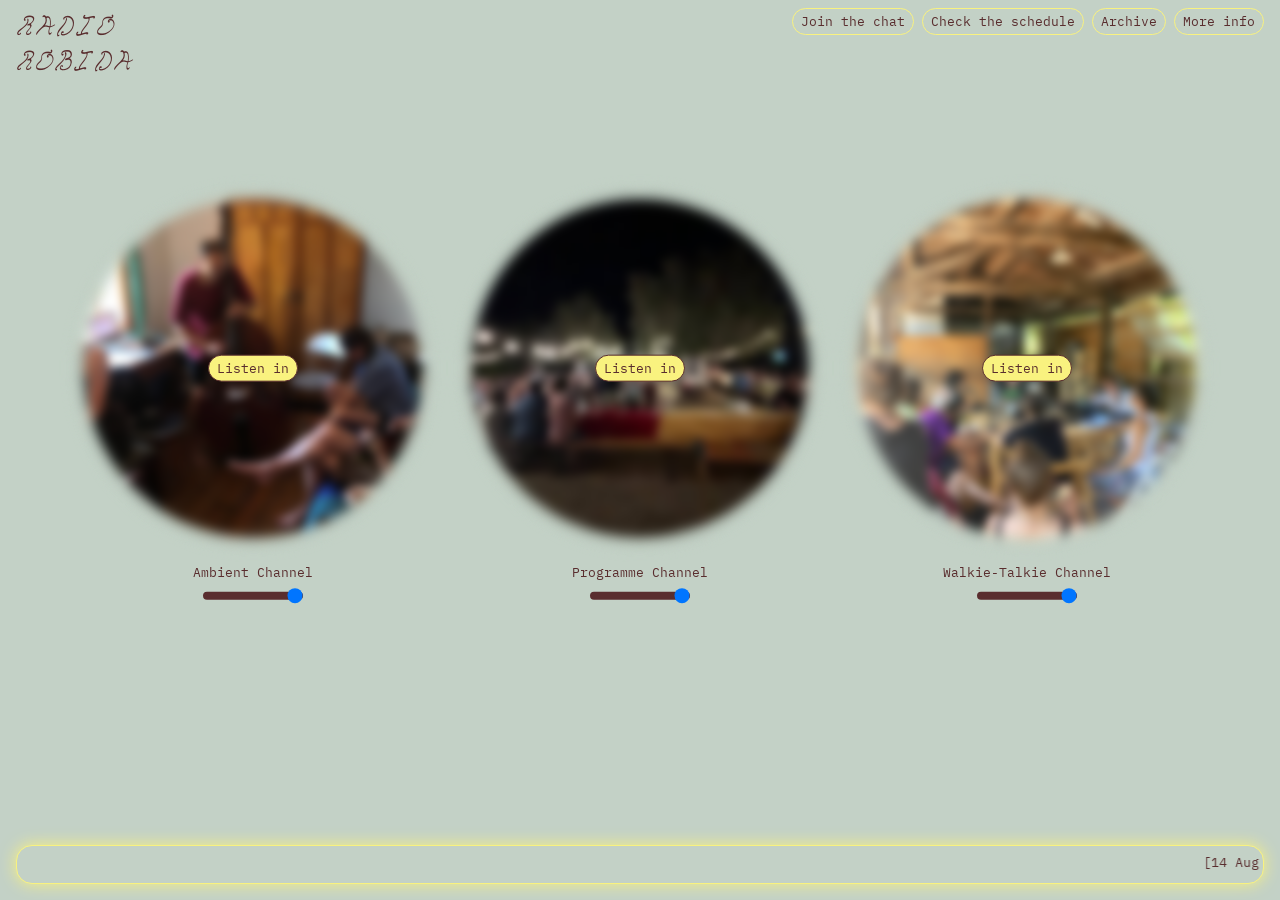
==== index.html @ 1dc38f47 "Update index.html" ====
<!DOCTYPE html>
<html lang="en">
<head>
    <meta charset="UTF-8">
    <meta name="viewport" content="width=device-width, initial-scale=1.0">
    <title>Radio Robida</title>
    <link rel="stylesheet" href="style.css">
    <link href="https://fonts.googleapis.com/css2?family=IBM+Plex+Mono:ital@0;1&amp;display=swap" rel="stylesheet">
    <!--  How to make a website for radio that is site- and time-specific?

    Isn’t it strange how you tune into an internet radio stream by clicking play, as if you start the broadcast rather than join in on something that is already happening? Instead of showing the playtime of the individual user, can we emphasise the place in time within the entire broadcast?

    How can we bring a remote audience into a site-specific, ongoing broadcast that portrays the passage of time as well as the activity and life of that space? Can we create an online space for a collective experience?  -->
</head>
<body>
    <div class="site-container">
        <header class="header">
            <div class="header__title">
                <a href="" class="site-title">Radio<br>Robida</a>
            </div>
            <div>
                <nav class="header__nav">
                    <button class="chat__toggleBtn button">Join the chat</button>
                    <button class="schedule__toggleBtn button">Check the schedule</button>
                    <a href="https://soundcloud.com/radio-robida" class="button" target="_blank">Archive</a>
                    <a href="https://robidacollective.com/projects/radio-robida" class="button" target="_blank">More info</a>
                </nav>
            </div>
        </header>
        <main class="main">
            <section class="section">
                <div class="stream">
                    <div class="stream__channel" id="one">
                        <div class="stream__background"></div>
                        <div class="audio">
                            <audio class="audio__source" src="https://radio.goodtimesbadtimes.club/radio/8030/radio.mp3"></audio>
                            <div class="audio__ui">
                                <button class="button audio__playBtn">Listen in</button>
                            </div>
                        </div>
                        <p class="stream__name">Ambient Channel</p>
                    </div>
                    <div class="stream__channel stream__channel--mid" id="two">
                        <div class="stream__background"></div>
                        <div class="audio">
                            <audio class="audio__source" src="https://radio.goodtimesbadtimes.club/radio/8060/radio.mp3"></audio>
                            <div class="audio__ui">
                                <button class="button audio__playBtn">Listen in</button>
                            </div>
                        </div>
                        <p class="stream__name">Programme Channel</p>
                    </div>
                    <div class="stream__channel" id="three">
                        <div class="stream__background"></div>
                        <div class="audio">
                            <audio class="audio__source" src="https://radio.goodtimesbadtimes.club/radio/8010/radio.mp3"></audio>
                            <div class="audio__ui">
                                <button class="button audio__playBtn">Listen in</button>
                            </div>
                        </div>
                        <p class="stream__name">Walkie-Talkie Channel</p>
                    </div>
                </div>
        </main>
        <aside>
            <section>
                <div id="schedule" class="draggable schedule hidden">
                    <button class="button schedule__toggleBtn draggable__toggleBtn">&times;</button>
                    <ul id="scheduleList" class="schedule__list draggable__content"></ul>
                </div>
            </section>
            <section>
                <div id="chat" class="chat draggable hidden">
                    <button class="button chat__toggleBtn draggable__toggleBtn">&times;</button>
                    <div class="chat__embed draggable__content">
                        <script id="cid0020000246831166936" data-cfasync="false" async src="https://st.chatango.com/js/gz/emb.js" style="width: 100%;height: 100%;">{"handle":"radiorobida","arch":"js","styles":{"a":"E6E6E6","b":100,"c":"000000","d":"000000","k":"E6E6E6","l":"E6E6E6","m":"E6E6E6","p":"10","q":"E6E6E6","r":100,"allowpm":0,"cnrs":"0.35","fwtickm":1,"showx":0,"surl":0,"fwtickm":0}}</script>
                    </div>
                </div>
            </section>
        </aside>
        <footer class="footer">
            <div class="timeline-wrapper">
                <button id="toggleViewBtn" class="button">+/-</button>
                <div id="timeline" class="timeline timeline--week">
                <div class="timeline__track"></div>
                </div>
            </div>
            <div class="announcements">
                <marquee scrollamount="3" class="announcements__marquee">
                    <span>Announcements....</span>
                </marquee>
            </div>
    
        </footer>
    </div>

</body>

<!-- TELEGRAM SCRIPTS -->

<script>

// IMAGES
  async function loadChannelImages() {
  try {
    const response = await fetch('telegram/telegram_data/channel_images.json', { cache: 'no-store' });
    if (!response.ok) {
      console.error('❌ Failed to load channel_images.json');
      return;
    }

    const images = await response.json();

    Object.entries(images).forEach(([id, imagePath]) => {
      const channelDiv = document.getElementById(id);
      if (channelDiv) {
        const bgDiv = channelDiv.querySelector('.stream__background');
        if (bgDiv) {
          bgDiv.style.backgroundImage = `url('${imagePath}')`;
          bgDiv.style.backgroundSize = 'cover';
          bgDiv.style.backgroundPosition = 'center';
          bgDiv.style.backgroundRepeat = 'no-repeat';
        } else {
          console.warn(`⚠️ No .stream__background found inside #${id}`);
        }
      } else {
        console.warn(`⚠️ No div found with id "${id}"`);
      }
    });
  } catch (err) {
    console.error('❌ Error loading or applying channel images:', err);
  }
}

document.addEventListener('DOMContentLoaded', loadChannelImages);


// ANNOUNCEMENTS

function formatCEST(dateString) {
    // Parse "YYYY-MM-DD HH:mm"
    const [datePart, timePart] = dateString.split(' ');
    const [year, month, day] = datePart.split('-').map(Number);
    const [hour, minute] = timePart.split(':').map(Number);

    // Create UTC date and shift to CEST (UTC+2)
    const utcMillis = Date.UTC(year, month - 1, day, hour - 2, minute);
    const date = new Date(utcMillis);

    // Always format in CEST
    const options = {
        timeZone: 'Europe/Berlin', // CEST/CET
        hour: '2-digit',
        minute: '2-digit',
        day: '2-digit',
        month: 'short'
    };

    return date.toLocaleString('en-GB', options).replace(',', '');
}

async function loadAnnouncements() {
    try {
        const response = await fetch('telegram/telegram_data/announcements.json', {
            cache: 'no-store'
        });

        if (!response.ok) {
            console.error("Failed to load announcements.json");
            return;
        }

        const announcements = await response.json();

        if (!Array.isArray(announcements) || announcements.length === 0) {
            console.log("No announcements found");
            return;
        }

        const latestThree = announcements
            .sort((a, b) => new Date(b.date) - new Date(a.date))
            .slice(0, 3);

        const marqueeText = latestThree
            .map(a => `[${formatCEST(a.date)} CEST] ${a.text}`)
            .join(' 🟢 ');

        const marquee = document.querySelector('.announcements__marquee span');
        if (marquee) {
            marquee.textContent = marqueeText;
        }
    } catch (err) {
        console.error("Error loading announcements:", err);
    }
}

document.addEventListener('DOMContentLoaded', loadAnnouncements);
</script>




<script src="script.js"></script>
<script src="timeline.js"></script>
</html>
---- style.css ----
@font-face {
  font-family: 'Briz';
  src: url(/fonts/Briz.otf) format("opentype");
}

:root {
    /* || PRIMITIVES */
    --color_000:    #ffffff;
    --color_005:    #f2f2f2;
    --color_010:    #E5E5E5;
    --color_020:    #CCCCCC;
    --color_030:    #B2B2B2;
    --color_040:    #999999;
    --color_050:    #808080;
    --color_060:    #666666;
    --color_070:    #4D4D4D;
    --color_080:    #333333;
    --color_090:    #1A1A1A;
    --color_100:    #000000;

    --color_sage:  #C3D1C6;
    --color_brown: #592D2E;
    --color_yellow:#F9F27F;


    --spacing_0:    0;
    --spacing_xs:   0.25rem;
    --spacing_s:    0.5rem;
    --spacing_m:    1rem;
    --spacing_l:    2rem;
    --spacing_xl:   4rem;

    --radius_s:     0.5rem;
    --radius_m:     1rem;
    --radius_l:     50%;

    --font-size_s:  0.8rem;
    --font-size_m:  1rem;
    --font-size_l:  1.5rem;
    --font-size_xl: 2rem;

    --font_primary:         'IBM Plex Mono', monospace;
    --font_secondary:       'Briz', times new roman, serif;

    --font-weight_regular:  normal;
    --font-weight_bold:     bold;

    --line-height_normal:   1.2;

    /* || SEMANTIC */
    --color_background_primary:     var(--color_sage);
    --color_background_secondary:   var(--color_yellow);
    --color_background_tertiary:    var(--color_brown);
    --color_text_normal:            var(--color_brown);
    --color_text_muted:               var(--color_sage);
    --color_text_hover: ;
    --color_border_normal:          var(--color_brown);
    --color_border_muted:           var(--color_yellow);

    --spacing_outer-margin:         0 var(--spacing_m);
    --spacing_section-margin:       var(--spacing_s) 0;
    --spacing_inner-padding:        var(--spacing_s);
    --spacing_button-padding:       var(--spacing_xs) var(--spacing_s);

    --main-height:                  calc(100vh - 21rem);

    --font-size_title:              var(--font-size_xl);
    --font-size_body:               var(--font-size_m);
    --font-size_button:             var(--font-size_s);

    --border_normal:                1px solid var(--color_border_normal);
    --border_muted:                 1px solid var(--color_border_muted);

    /* || COMPONENT-SPECIFIC */
}

* {
    -ms-overflow-style: none;  /* IE and Edge */
    scrollbar-width: none;  /* Firefox */
}
 /* Hide scrollbar for Chrome, Safari and Opera */
*::-webkit-scrollbar {
  display: none;
}

html {
    font-size: 16px;
}
@media (max-width: 767px) {
    html {
        font-size: 12px;
    }
}

body {
    background-color: var(--color_background_primary);
    color: var(--color_text_normal);
    font-family: var(--font_primary);
    margin: 0;
    -webkit-font-smoothing: antialiased;
    -moz-osx-font-smoothing: grayscale; 
    -webkit-text-size-adjust: none;
}


.site-container {
    margin: var(--spacing_outer-margin);
}

.header {
    margin: var(--spacing_section-margin);
    display: flex;
    justify-content: space-between;
}
.site-title {
    white-space: nowrap;
}
.header__nav {
    justify-content: end;
    display: flex;
    flex-wrap: wrap;
    gap: var(--spacing_s);
}

.main {
    position: relative;
    flex: 1;
    display: flex;
    flex-direction: column;
    height: var(--main-height);
}

.footer {
   /* margin: var(--spacing_section-margin);  */
   position: fixed;
   bottom: var(--spacing_m);
   width: calc(100vw - var(--spacing_l));
}


.section {
    margin: var(--spacing_section-margin);
}

.button {
    border: var(--border_muted);
    border-radius: var(--radius_m);
    background-color: var(--color_background_primary);
    color: var(--color_text_normal);
    font-family: inherit;
    font-size: var(--font-size_button);
    text-decoration: none;
    padding: var(--spacing_button-padding);
    cursor: pointer;
}

#toggleViewBtn {
    display: none;
}

.button-day:hover {
    background-color: var(--color_background_secondary);
}

.stream {
    position: absolute;
    left: 50%;
    top: 50%;
    transform: translate(-50%, -50%);
    width: calc(100vw - var(--spacing_xl));
    max-width: calc(var(--main-height) * 2);
    min-width: 300px;
    display: inline-grid;
    grid-template-columns: repeat(12, 1fr);
    column-gap: 2rem;
}
.stream__channel {
    position: relative;
    grid-column: span 4;
    display: flex;
    flex-direction: column;
    align-items: center;
    justify-content: center;
    padding: var(--spacing_inner-padding);
    border-radius: var(--radius_l);
    box-shadow: 0 0 0.5rem 0.5rem var(--color_background_primary);
    aspect-ratio: 1 / 1;
}

.stream__background {
    position: absolute;
    top: 0; left: 0; right: 0; bottom: 0;
    background-color: var(--color_background_secondary);
    box-shadow: inset 0 0 0.5rem 0.5rem var(--color_background_primary);
    border-radius: var(--radius_l);
    filter: blur(5px);
    transition: filter 0.5s ease;
    z-index: 0;
}

.stream__channel.clear .stream__background {
  filter: blur(0);
  box-shadow: none;
}

.stream__channel:hover .stream__background {
  filter: blur(0);
  box-shadow: none;
}

.stream__name {
    position: absolute;
    bottom: -3rem;
    text-align: center;
    font-size: var(--font-size_s);
}

@media (orientation: portrait) and (max-width: 900px) {
    .stream {
        max-width: calc(var(--main-height) * 0.8);
    }
    .stream__channel {
        grid-column: span 6;
    }
    .stream__channel--mid {
        order: -1;
        grid-column: 4 / span 6;
    }
    .stream__channel--mid .stream__name{
        top: -3rem;
    }
}


/* || TIMELINE */

@media (max-width: 767px) {
  #toggleViewBtn {
    display: none;
  }
}
.timeline {
    position: relative;
    width: 100%;
    height: 6rem;
    overflow-x: auto;
    margin-top: var(--spacing_s);
}

.timeline--week .timeline__track {
    width: 100%;
}

.timeline--day .timeline__track {
    display: flex;
    width: 100%;
}

.timeline__track {
    position: relative;
    height: 100%;
}

.timeline--day .timeline__day-cell {
    flex: 0 0 calc(100% / 7);
    scroll-snap-align: start;
    position: relative;
}

.timeline__date-marker {
    position: absolute;
    bottom: 0;
    font-size: var(--font-size_s);
    width: auto;
    border-left: var(--border_normal);
    height: 1rem;
    padding: var(--spacing_xs) var(--spacing_s);
}

.timeline__event {
    position: absolute;
    height: 1rem;
    background-color: var(--color_background_primary);
    border: var(--border_normal);
    border-radius: var(--radius_m);
    padding: 0 2px;
    box-sizing: border-box;
    cursor: pointer;
}
.timeline__event:hover {
    background-color: var(--color_background_secondary);
}

.timeline__playbar {
    position: absolute;
    bottom: 1.5rem;
    height: 100%;
    background-color: var(--color_background_secondary);
    border-right: red solid 1px;
    pointer-events: none;
    z-index: -1;
}

.timeline__line {
    position: absolute;
    bottom: 1.5rem;
    left: 0;
    right: 0;
    height: 1px;
    background: var(--color_background_tertiary);
}

/* || DRAGGABLE */

.draggable {
    position: absolute;
    cursor: move;
    z-index: 999;
}
.draggable__content {
    width: 400px;
    height: 500px;
    max-width: calc(100vw - var(--spacing_xl));
    max-height: calc(100vh - var(--spacing_xl));
}
.draggable__toggleBtn {
    position: absolute;
    top: var(--spacing_m);
    right: var(--spacing_m);
}

@media (max-width: 900px) {
    .draggable {
        position: fixed;
        top: 50%;
        left: 50%;
        transform: translate(-50%, -50%);
    }
}

/* || SCHEDULE */
.schedule {

}

.schedule.hidden {
    display: none;
}

.schedule__list {
    list-style: none;
    margin: 0;
    overflow-y: auto;
    background:  var(--color_background_tertiary);
    color: var(--color_text_muted);
    border-radius: var(--radius_m);
    padding: var(--spacing_inner-padding);
}

.schedule__item {
    margin: 5px 0;
    padding: 8px;
    border-bottom: 1px solid var(--color_border_muted);
    /* min-height: 500px; */
}

.active strong {
    text-decoration: underline;
}

.schedule-content img {
  border-radius: 4px;
  margin-top: 6px;
}

/* || CHAT */
.chat {

}

.chat.hidden {
    display: none;
}

.chat__embed {
    list-style: none;
    margin: 0;
    width: 400px;
    height: 500px;
    overflow-y: auto;
    background: white;
    border-radius: var(--radius_m);
    padding: var(--spacing_inner-padding);
}


/* || ANNOUNCEMENT TICKER */
.announcements {
    border: var(--border_muted);
    border-radius: var(--radius_m);
    margin-top: var(--spacing_m);
    background-color: var(--color_background_primary);
    box-shadow: 0 0 1rem var(--color_yellow);
    font-size: var(--font-size_s);
}
.announcements__marquee {
    padding: var(--spacing_s);
}


/* || TXT */
.site-title {
    font-family: var(--font_secondary);
    color: var(--color_text_normal);
    text-transform: uppercase;
    font-size: var(--font-size_title);
    text-decoration: none;
}


/* || AUDIO */
.audio {
  position: relative;
  z-index: 1;
  display: flex;
  justify-content: center;
  align-items: center;
  height: 100%;
}

.audio__ui {
    display: flex;
    flex-direction: column;
    align-items: center;
    z-index: 4;
}

.audio__playBtn {
    cursor: pointer;
    background: none;
    color: var(--color_brown);
    border: var(--border_normal);
    border-radius: var(--radius_m);
    background-color: var(--color_background_secondary);
    display: block;
}

.audio__playBtn:hover {
    background-color: var(--color_background_secondary);
}

.audio__volumeSlider {
    position: absolute;
    bottom: -4rem;
    width: 100px;
    margin-top: var(--spacing_s);
    cursor: pointer;
    -webkit-appearance: none;
    height: 0.5rem;
    border-radius: var(--radius_m);
    background-color: var(--color_background_tertiary);
    outline: none;
    transition: background 0.3s;
    display: block;
}
@media (max-width: 900px) {
  .audio__volumeSlider {
    display: none;
}
}
@media (max-width: 900px) {
  .stream__channel--mid .audio__volumeSlider {
    top: -3rem;
}
}

/* Track */
.audio__volumeSlider::-webkit-slider-runnable-track,
.audio__volumeSlider::-moz-range-track {
  height: 0.5rem;
  background-color: var(--color_background_tertiary);
  border-radius: var(--radius_m);
}

/* Thumb */
.audio__volumeSlider::-webkit-slider-thumb,
.audio__volumeSlider::-moz-range-thumb {
  -webkit-appearance: none;
  appearance: none;
  width: 1rem;
  height: 1rem;
  background-color: var(--color_background_primary);
  border: var(--border_normal);
  cursor: pointer;
  border-radius: var(--radius_l);
  margin-top: var(--spacing_s); /* center thumb */
}

.audio__volumeSlider::-webkit-slider-thumb:hover,
.audio__volumeSlider::-moz-range-thumb:hover {
  background: var(--color_background_secondary);
}

/* .audio__volumeSlider::-moz-range-thumb {
  width: 1rem;
  height: 1rem;
  background-color: var(--color_sage);
  border: var(--border_normal);
  cursor: pointer;
  border-radius: 50%;
  margin-top: var(--spacing_s);
  transition: background 0.3s;
} */
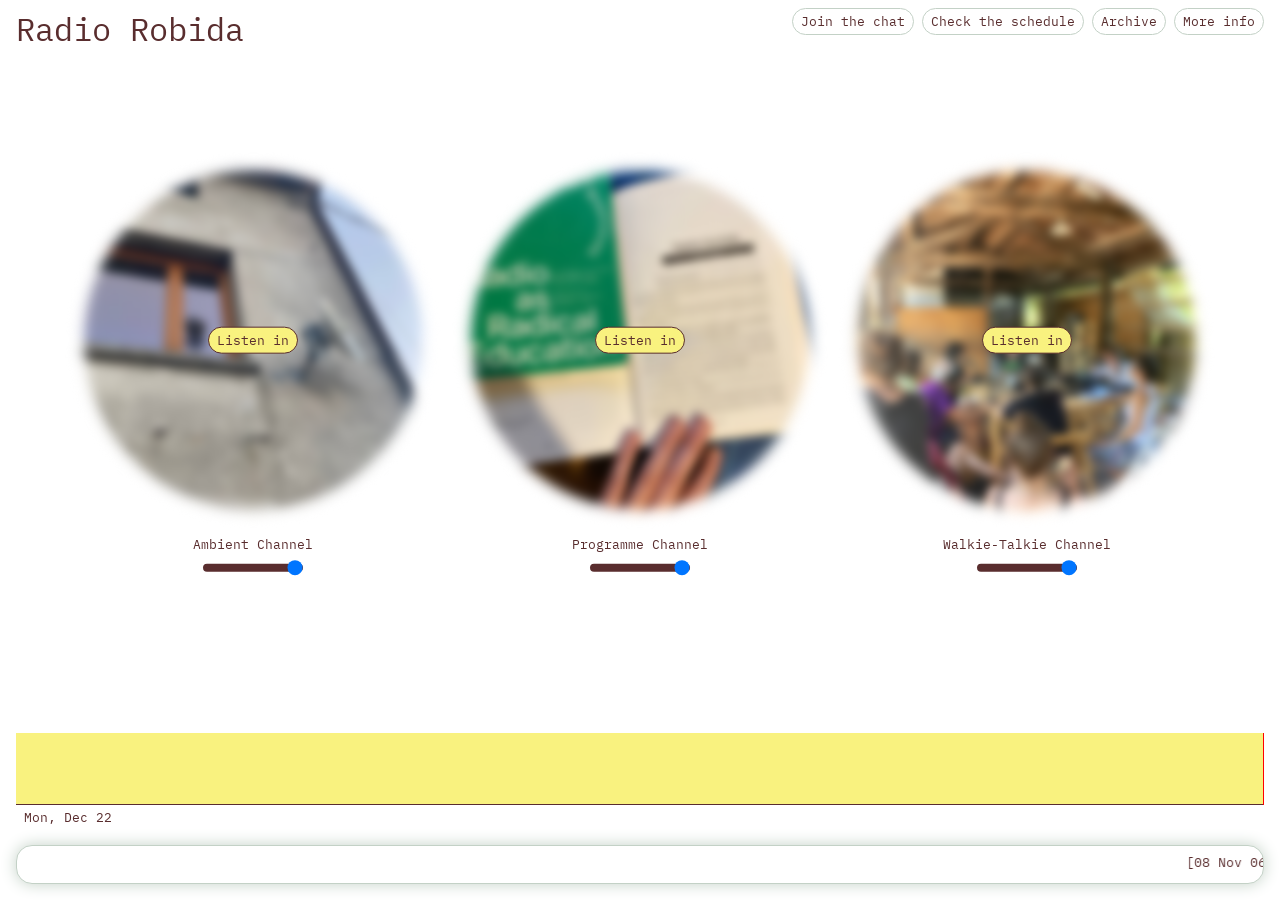
==== commit eb7a0fe7: "Visual update + broadcast date change" ====
--- a/index.html
+++ b/index.html
@@ -16,7 +16,7 @@
     <div class="site-container">
         <header class="header">
             <div class="header__title">
-                <a href="" class="site-title">Radio<br>Robida</a>
+                <a href="" class="site-title">Radio Robida</a>
             </div>
             <div>
                 <nav class="header__nav">
--- a/style.css
+++ b/style.css
@@ -48,14 +48,15 @@
     --line-height_normal:   1.2;
 
     /* || SEMANTIC */
-    --color_background_primary:     var(--color_sage);
+    --color_background_primary:     var(--color_000);
     --color_background_secondary:   var(--color_yellow);
     --color_background_tertiary:    var(--color_brown);
     --color_text_normal:            var(--color_brown);
-    --color_text_muted:               var(--color_sage);
+    --color_text_muted:             var(--color_000);
     --color_text_hover: ;
     --color_border_normal:          var(--color_brown);
-    --color_border_muted:           var(--color_yellow);
+    --color_border_muted:           var(--color_sage);
+    --color_shadow:                 var(--color_sage);
 
     --spacing_outer-margin:         0 var(--spacing_m);
     --spacing_section-margin:       var(--spacing_s) 0;
@@ -400,7 +401,7 @@
     border-radius: var(--radius_m);
     margin-top: var(--spacing_m);
     background-color: var(--color_background_primary);
-    box-shadow: 0 0 1rem var(--color_yellow);
+    box-shadow: 0 0 1rem var(--color_shadow);
     font-size: var(--font-size_s);
 }
 .announcements__marquee {
@@ -410,9 +411,9 @@
 
 /* || TXT */
 .site-title {
-    font-family: var(--font_secondary);
+    font-family: var(--font_primary);
     color: var(--color_text_normal);
-    text-transform: uppercase;
+    /* text-transform: uppercase; */
     font-size: var(--font-size_title);
     text-decoration: none;
 }
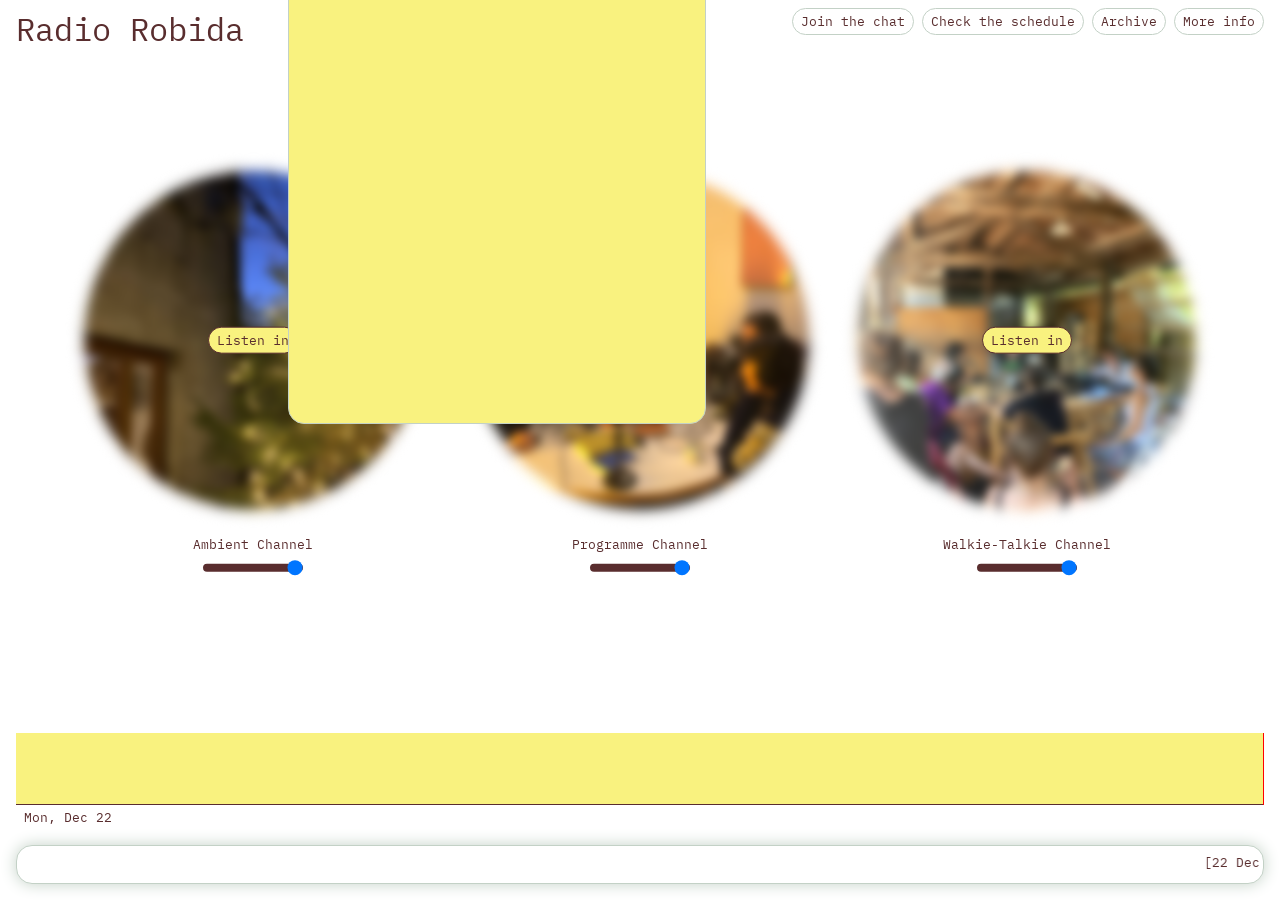
==== commit a9295c7b: "Chat open by default + some minor styling to chat background colour and border + schedule border" ====
--- a/index.html
+++ b/index.html
@@ -70,7 +70,7 @@
                 </div>
             </section>
             <section>
-                <div id="chat" class="chat draggable hidden">
+                <div id="chat" class="chat draggable">
                     <button class="button chat__toggleBtn draggable__toggleBtn">&times;</button>
                     <div class="chat__embed draggable__content">
                         <script id="cid0020000246831166936" data-cfasync="false" async src="https://st.chatango.com/js/gz/emb.js" style="width: 100%;height: 100%;">{"handle":"radiorobida","arch":"js","styles":{"a":"E6E6E6","b":100,"c":"000000","d":"000000","k":"E6E6E6","l":"E6E6E6","m":"E6E6E6","p":"10","q":"E6E6E6","r":100,"allowpm":0,"cnrs":"0.35","fwtickm":1,"showx":0,"surl":0,"fwtickm":0}}</script>
--- a/style.css
+++ b/style.css
@@ -1,8 +1,3 @@
-@font-face {
-  font-family: 'Briz';
-  src: url(/fonts/Briz.otf) format("opentype");
-}
-
 :root {
     /* || PRIMITIVES */
     --color_000:    #ffffff;
@@ -40,7 +35,6 @@
     --font-size_xl: 2rem;
 
     --font_primary:         'IBM Plex Mono', monospace;
-    --font_secondary:       'Briz', times new roman, serif;
 
     --font-weight_regular:  normal;
     --font-weight_bold:     bold;
@@ -355,6 +349,7 @@
     background:  var(--color_background_tertiary);
     color: var(--color_text_muted);
     border-radius: var(--radius_m);
+    border: var(--border_muted);
     padding: var(--spacing_inner-padding);
 }
 
@@ -375,9 +370,6 @@
 }
 
 /* || CHAT */
-.chat {
-
-}
 
 .chat.hidden {
     display: none;
@@ -389,7 +381,8 @@
     width: 400px;
     height: 500px;
     overflow-y: auto;
-    background: white;
+    background-color: var(--color_background_secondary);
+    border: var(--border_muted);
     border-radius: var(--radius_m);
     padding: var(--spacing_inner-padding);
 }
@@ -439,7 +432,7 @@
 .audio__playBtn {
     cursor: pointer;
     background: none;
-    color: var(--color_brown);
+    color: var(--color_background_tertiary);
     border: var(--border_normal);
     border-radius: var(--radius_m);
     background-color: var(--color_background_secondary);
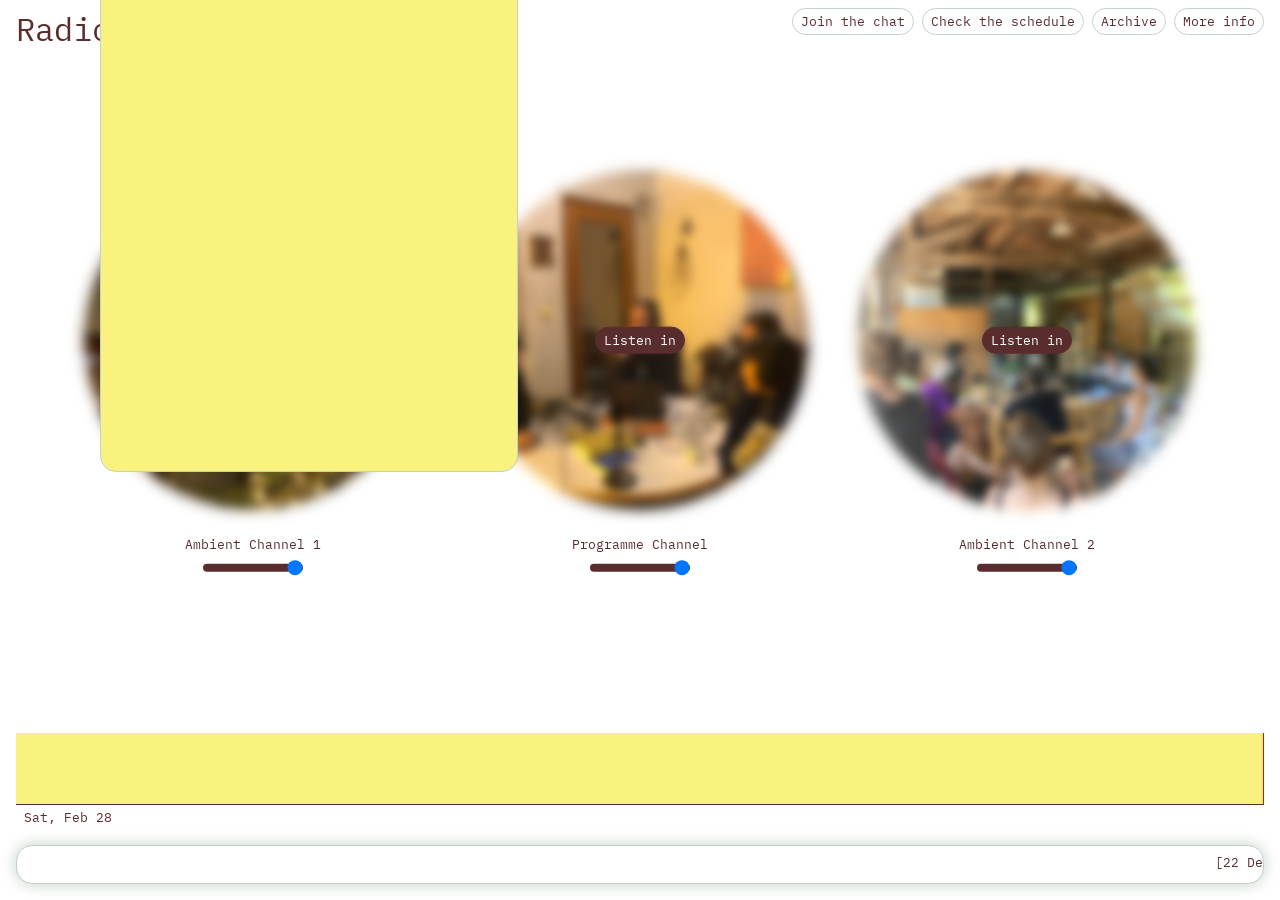
==== commit a67c090e: "Update channel names" ====
--- a/index.html
+++ b/index.html
@@ -38,7 +38,7 @@
                                 <button class="button audio__playBtn">Listen in</button>
                             </div>
                         </div>
-                        <p class="stream__name">Ambient Channel</p>
+                        <p class="stream__name">Ambient Channel 1</p>
                     </div>
                     <div class="stream__channel stream__channel--mid" id="two">
                         <div class="stream__background"></div>
@@ -58,7 +58,7 @@
                                 <button class="button audio__playBtn">Listen in</button>
                             </div>
                         </div>
-                        <p class="stream__name">Walkie-Talkie Channel</p>
+                        <p class="stream__name">Ambient Channel 2</p>
                     </div>
                 </div>
         </main>
--- a/style.css
+++ b/style.css
@@ -432,10 +432,10 @@
 .audio__playBtn {
     cursor: pointer;
     background: none;
-    color: var(--color_background_tertiary);
+    color: var(--color_background_primary);
     border: var(--border_normal);
     border-radius: var(--radius_m);
-    background-color: var(--color_background_secondary);
+    background-color: var(--color_background_tertiary);
     display: block;
 }
 
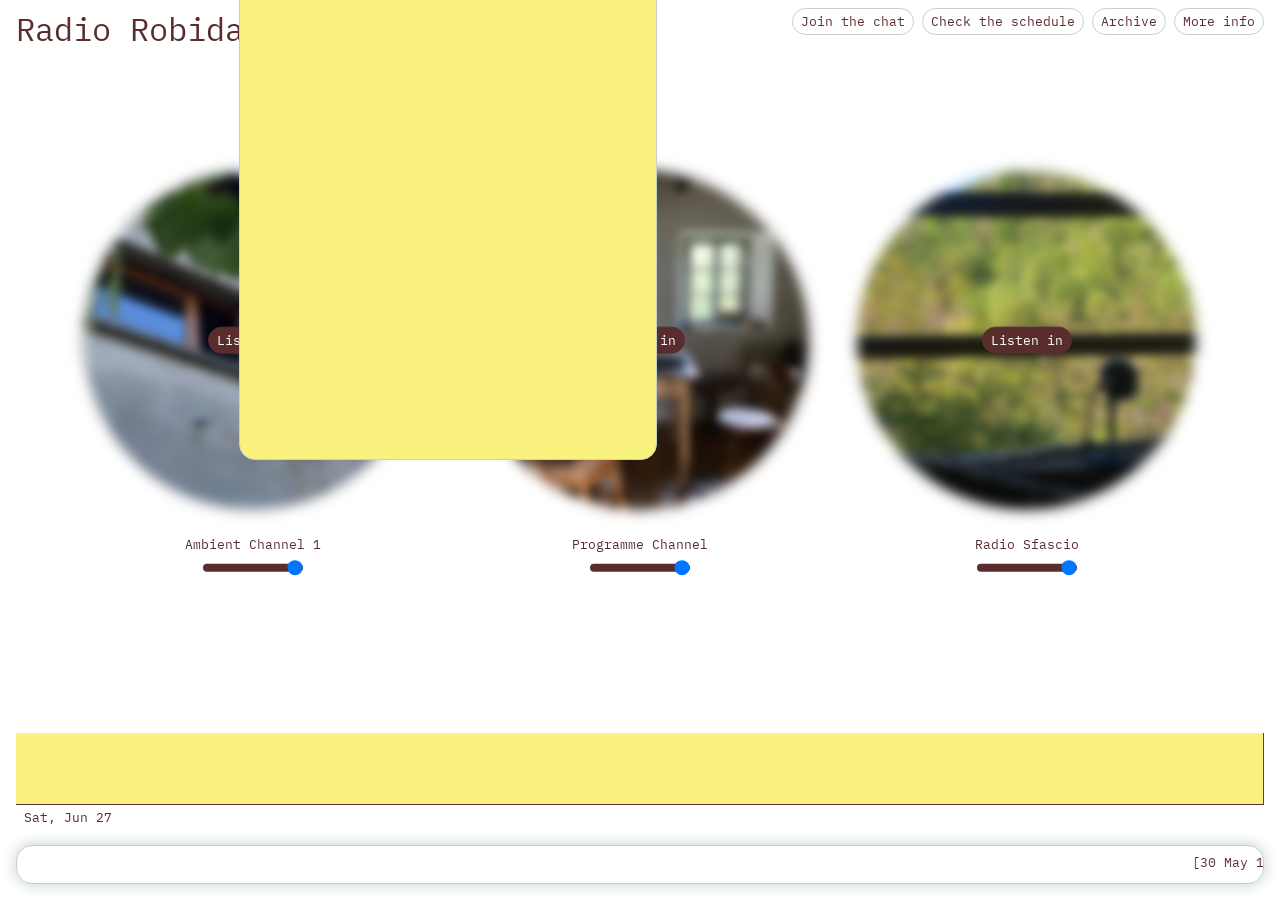
==== commit 8457c06e: "Update index.html" ====
--- a/index.html
+++ b/index.html
@@ -58,7 +58,7 @@
                                 <button class="button audio__playBtn">Listen in</button>
                             </div>
                         </div>
-                        <p class="stream__name">Ambient Channel 2</p>
+                        <p class="stream__name">Radio Sfascio</p>
                     </div>
                 </div>
         </main>
--- a/style.css
+++ b/style.css
@@ -224,6 +224,7 @@
     .stream__channel--mid .stream__name{
         top: -3rem;
     }
+    
 }
 
 
@@ -386,7 +387,11 @@
     border-radius: var(--radius_m);
     padding: var(--spacing_inner-padding);
 }
-
+@media (max-width: 900px) {
+    .chat {
+        display:none;
+    }
+}
 
 /* || ANNOUNCEMENT TICKER */
 .announcements {
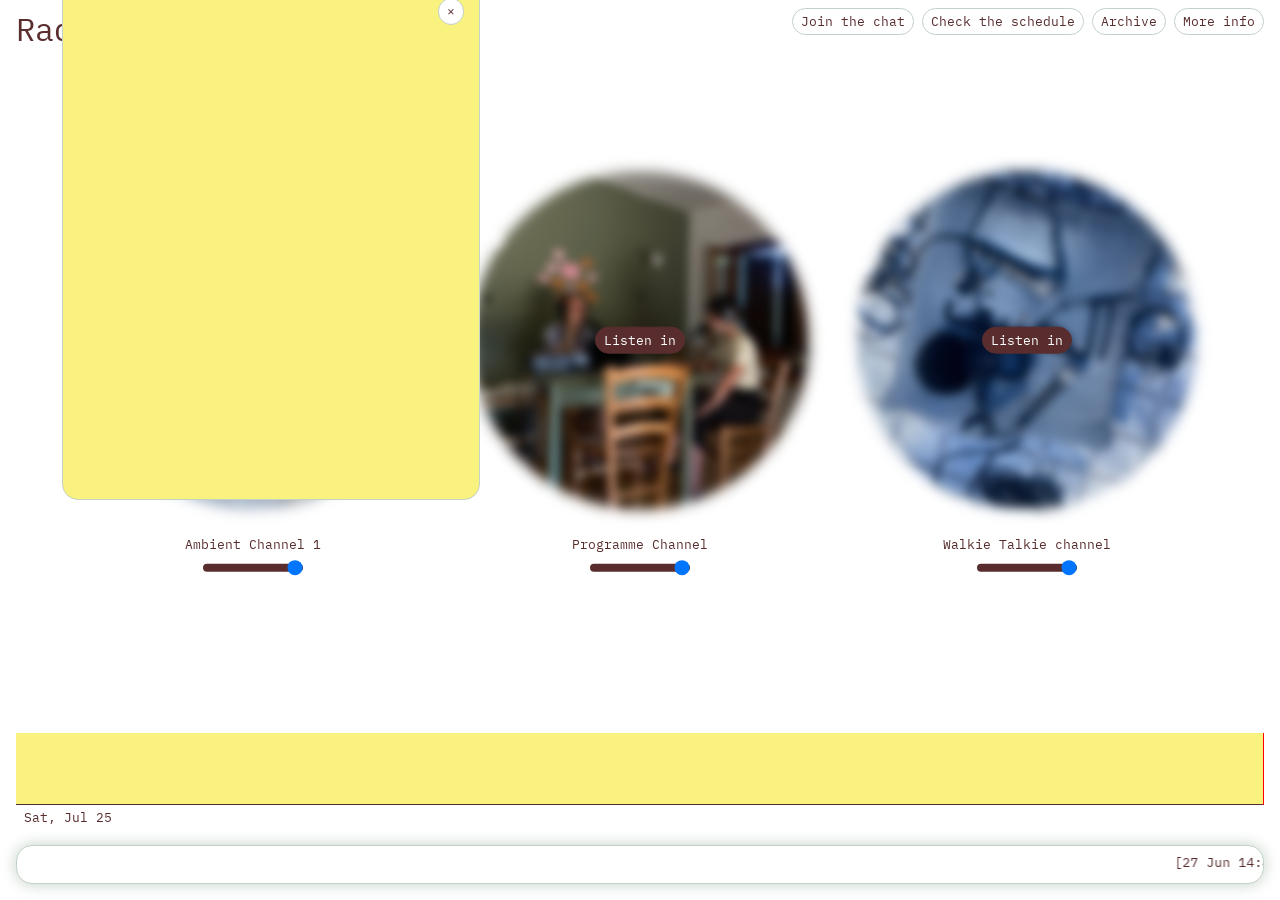
==== commit 44c8b948: "Update index.html" ====
--- a/index.html
+++ b/index.html
@@ -58,7 +58,7 @@
                                 <button class="button audio__playBtn">Listen in</button>
                             </div>
                         </div>
-                        <p class="stream__name">Radio Sfascio</p>
+                        <p class="stream__name">Walkie Talkie channel</p>
                     </div>
                 </div>
         </main>
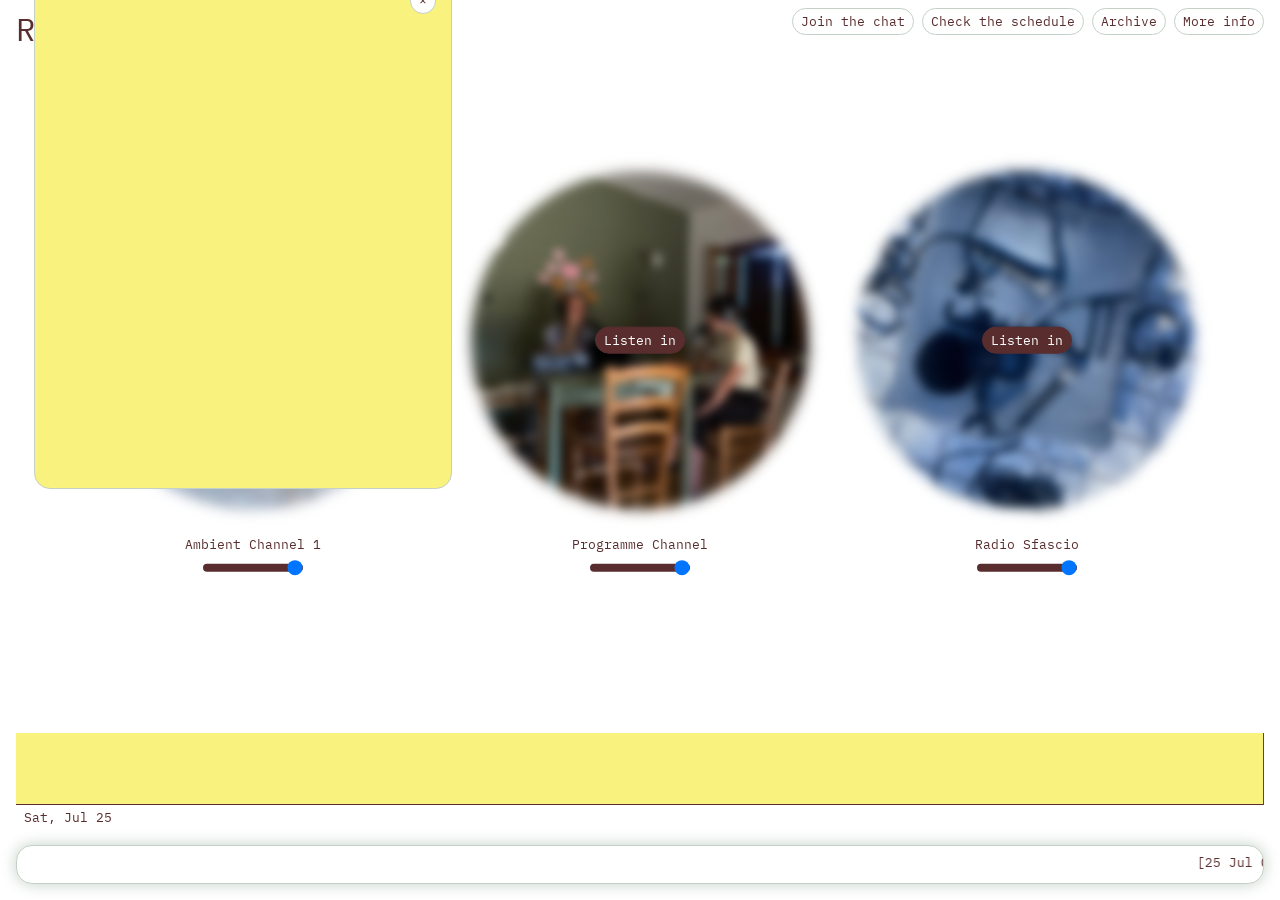
==== commit af2cf6d3: "Update index.html" ====
--- a/index.html
+++ b/index.html
@@ -58,7 +58,7 @@
                                 <button class="button audio__playBtn">Listen in</button>
                             </div>
                         </div>
-                        <p class="stream__name">Walkie Talkie channel</p>
+                        <p class="stream__name">Radio Sfascio</p>
                     </div>
                 </div>
         </main>
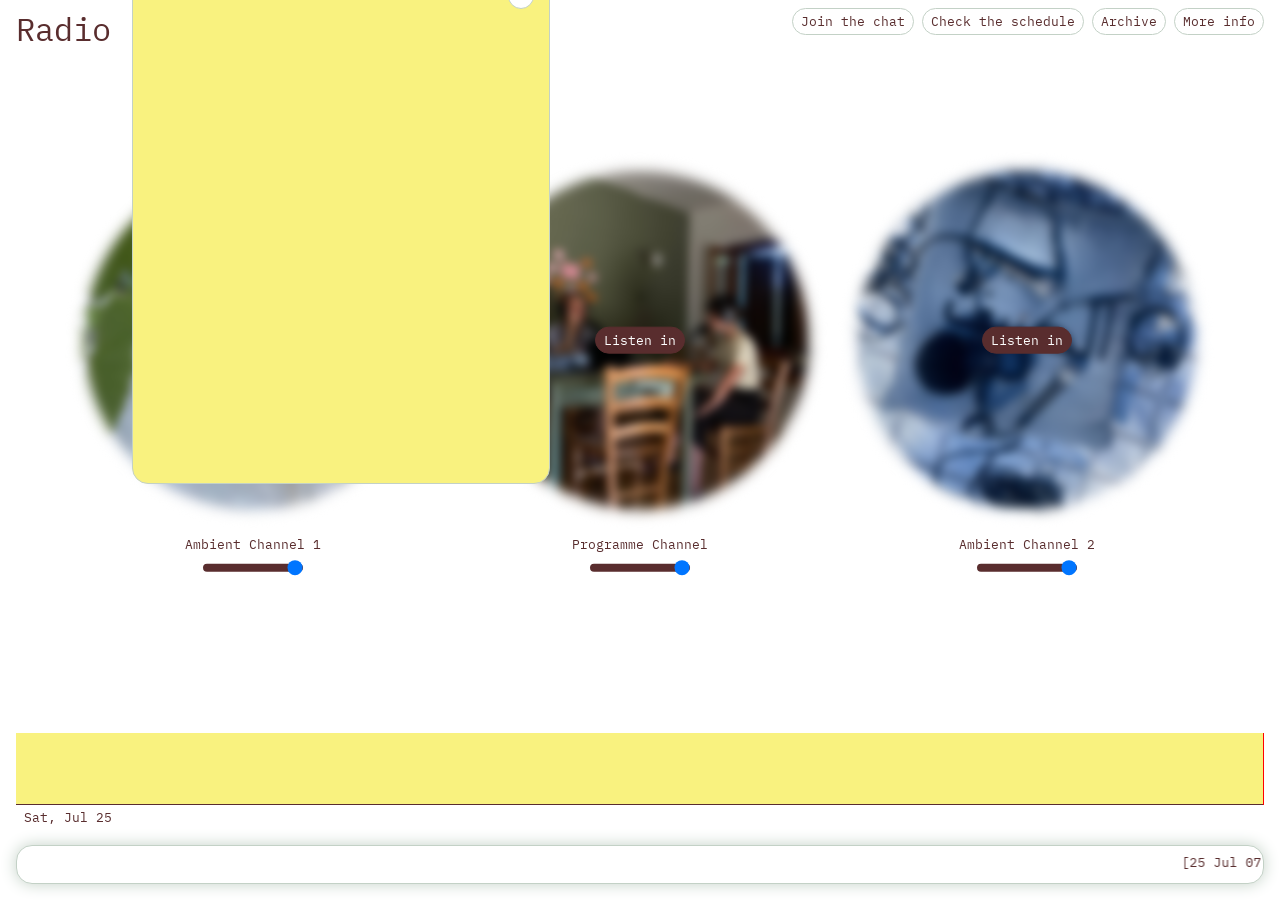
==== commit 6e2ff50b: "Update index.html" ====
--- a/index.html
+++ b/index.html
@@ -58,7 +58,7 @@
                                 <button class="button audio__playBtn">Listen in</button>
                             </div>
                         </div>
-                        <p class="stream__name">Radio Sfascio</p>
+                        <p class="stream__name">Ambient Channel 2</p>
                     </div>
                 </div>
         </main>
